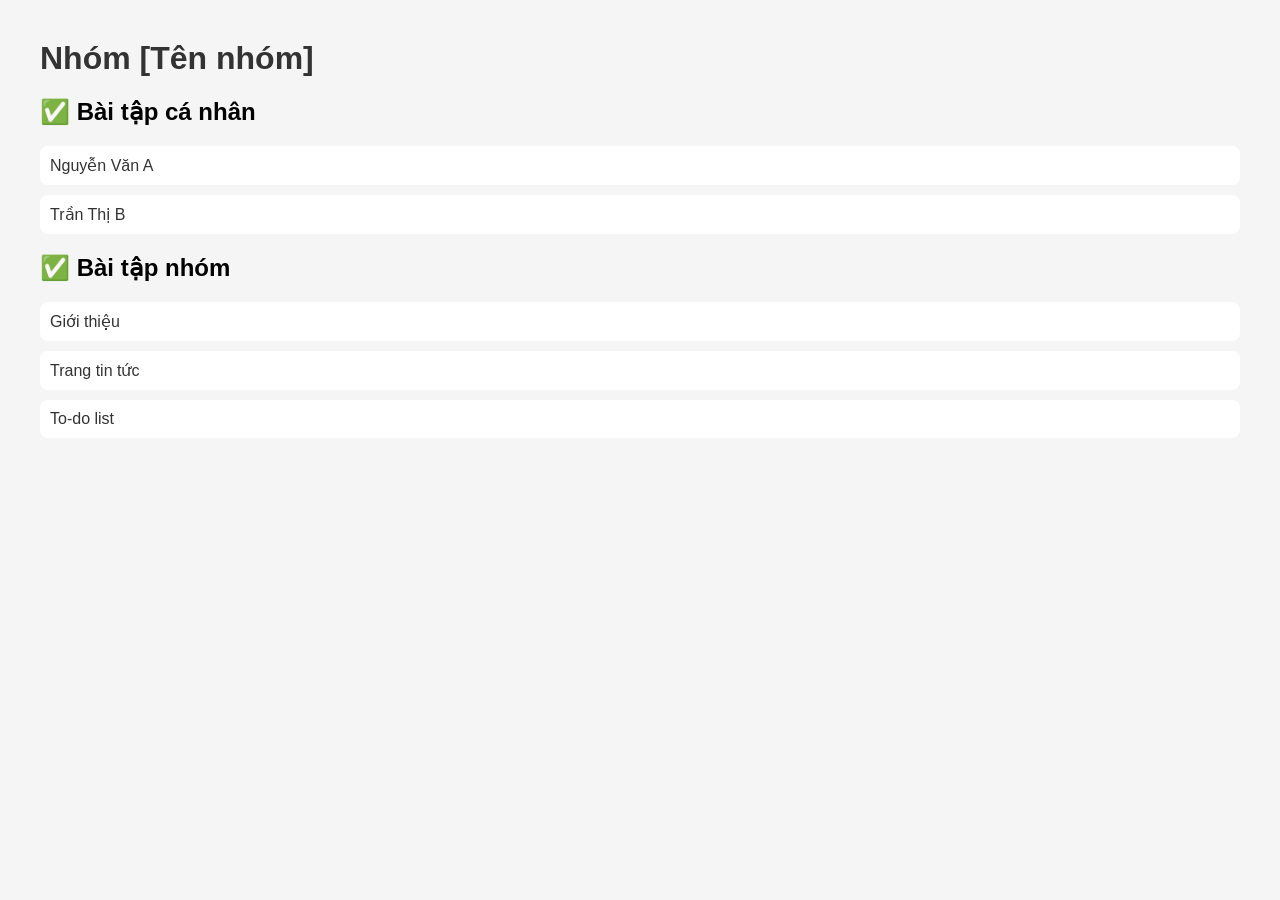
==== index.html @ d91e37bf "Add Project" ====
<!DOCTYPE html>
<html lang="en">
<head>
    <meta charset="UTF-8">
    <meta name="viewport" content="width=device-width, initial-scale=1.0">

    <!-- Sửa tên nhóm tại đây -->
    <title>Hệ thống bài tập Lập trình Web</title>

    <link rel="stylesheet" href="css/style.css">
</head>
<body>

    <h1>Nhóm [Tên nhóm]</h1>

    <!-- ✅ Phần bài làm cá nhân -->
    <div class="section">
        <h2>✅ Bài tập cá nhân</h2>
        <div class="task-list">
            <a href="tasks/student_1/index.html">Nguyễn Văn A</a>
            <a href="tasks/student_2/index.html">Trần Thị B</a>
        </div>
    </div>

    <!-- ✅ Phần bài làm nhóm -->
    <div class="section">
        <h2>✅ Bài tập nhóm</h2>
        <div class="task-list">
            <a href="tasks/group/about.html">Giới thiệu</a>
            <a href="tasks/group/news/index.html">Trang tin tức</a>
            <a href="tasks/group/todolist/index.html">To-do list</a>
        </div>
    </div>
</body>
</html>
---- css/style.css ----
body {
    font-family: Arial, sans-serif;
    margin: 40px;
    background: #f5f5f5;
}

h1 {
    color: #333;
}

.task-list {
    display: flex;
    flex-direction: column;
    gap: 10px;
}

.task-list a {
    padding: 10px;
    background: white;
    border-radius: 8px;
    text-decoration: none;
    color: #333;
    transition: 0.2s;
}

.task-list a:hover {
    background: #007BFF;
    color: white;
}

.btn {
    display: inline-block;
    padding: 10px 15px;
    background: #ff6600;
    color: white;
    text-decoration: none;
    border-radius: 6px;
}

.btn:hover {
    background: #cc5200;
}
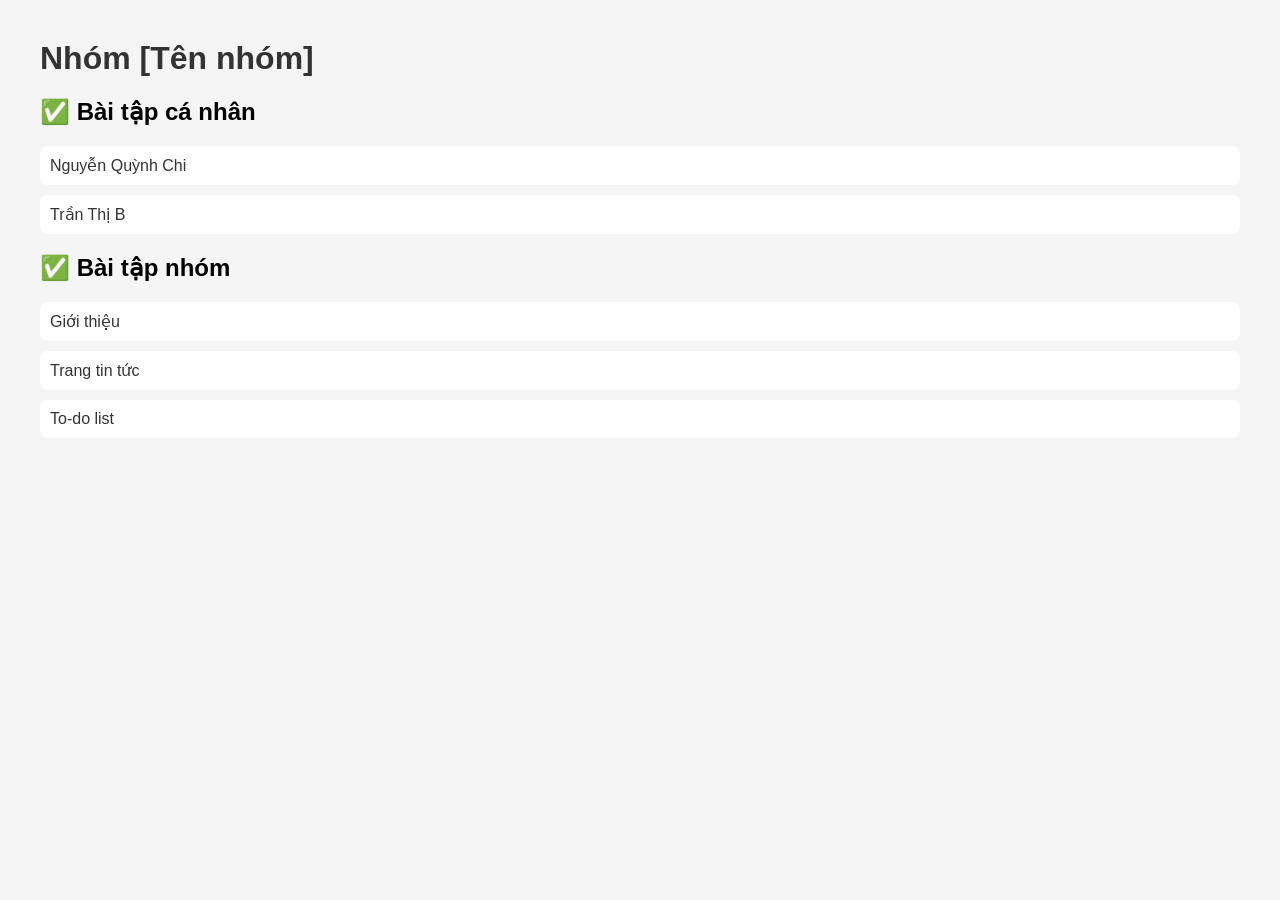
==== commit 14b9e101: "Cập nhật bài tập cá nhân ChiNQ" ====
--- a/index.html
+++ b/index.html
@@ -17,7 +17,7 @@
     <div class="section">
         <h2>✅ Bài tập cá nhân</h2>
         <div class="task-list">
-            <a href="tasks/student_1/index.html">Nguyễn Văn A</a>
+            <a href="tasks/chinq/index.html">Nguyễn Quỳnh Chi</a>
             <a href="tasks/student_2/index.html">Trần Thị B</a>
         </div>
     </div>
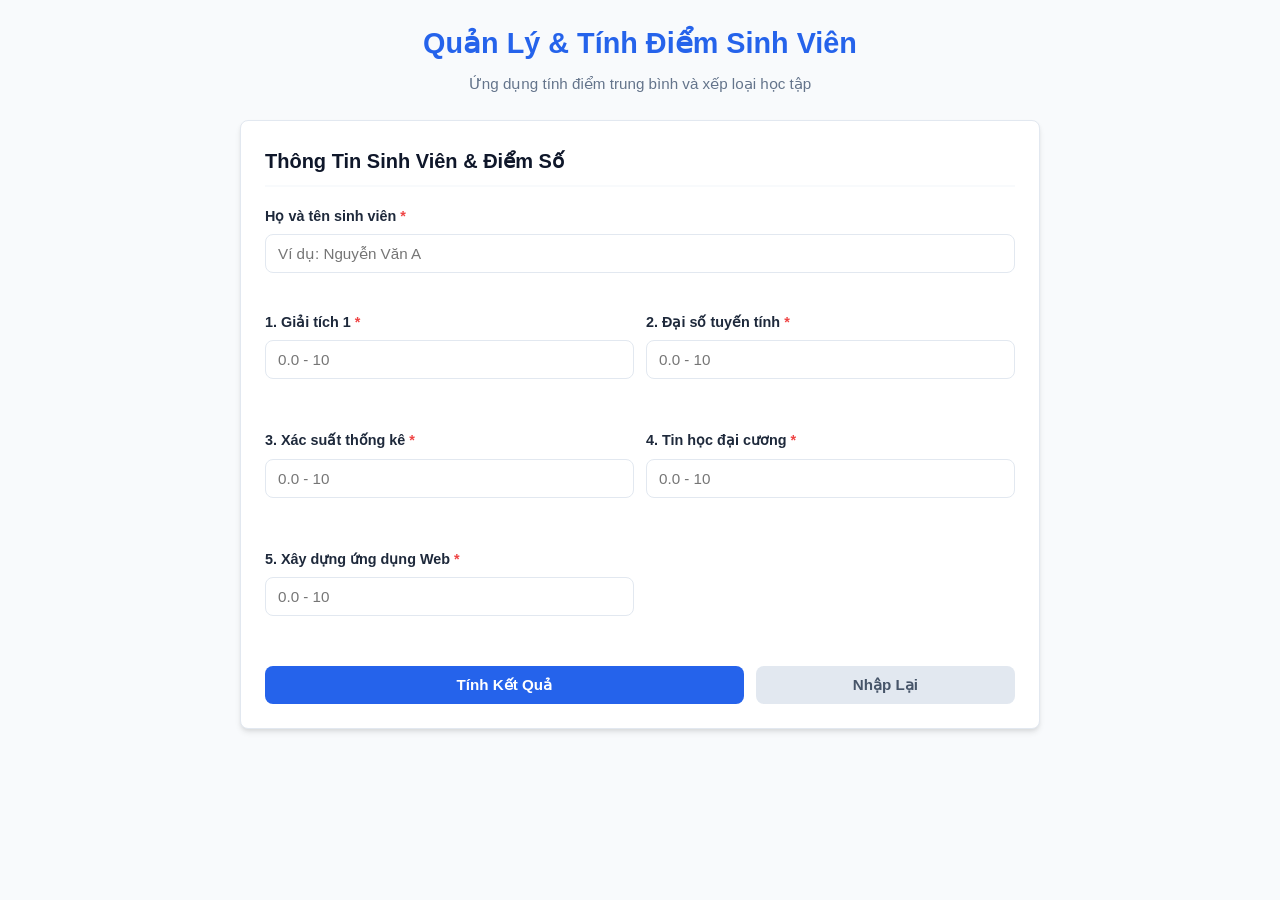
==== commit ee18db33: "Upload website" ====
--- a/index.html
+++ b/index.html
@@ -1,35 +1,128 @@
 <!DOCTYPE html>
-<html lang="en">
+<html lang="vi">
 <head>
-    <meta charset="UTF-8">
-    <meta name="viewport" content="width=device-width, initial-scale=1.0">
-
-    <!-- Sửa tên nhóm tại đây -->
-    <title>Hệ thống bài tập Lập trình Web</title>
-
-    <link rel="stylesheet" href="css/style.css">
+  <meta charset="UTF-8">
+  <meta name="viewport" content="width=device-width, initial-scale=1.0">
+  <title>Tính Điểm Trung Bình & Xếp Loại Sinh Viên</title>
+  <link rel="stylesheet" href="style.css">
 </head>
 <body>
+  <div class="container">
+    <header class="app-header">
+      <h1>Quản Lý & Tính Điểm Sinh Viên</h1>
+      <p>Ứng dụng tính điểm trung bình và xếp loại học tập</p>
+    </header>
 
-    <h1>Nhóm [Tên nhóm]</h1>
+    <main class="app-main">
+      <!-- Form Nhập Dữ Liệu -->
+      <section class="card">
+        <h2>Thông Tin Sinh Viên & Điểm Số</h2>
+        <form id="student-form" novalidate>
+          <div class="form-group">
+            <label for="fullName">Họ và tên sinh viên <span class="required">*</span></label>
+            <input type="text" id="fullName" placeholder="Ví dụ: Nguyễn Văn A" autocomplete="off">
+            <div class="error-message" id="error-fullName"></div>
+          </div>
 
-    <!-- ✅ Phần bài làm cá nhân -->
-    <div class="section">
-        <h2>✅ Bài tập cá nhân</h2>
-        <div class="task-list">
-            <a href="tasks/chinq/index.html">Nguyễn Quỳnh Chi</a>
-            <a href="tasks/student_2/index.html">Trần Thị B</a>
+          <div class="subject-grid">
+            <div class="form-group">
+              <label for="score1">1. Giải tích 1 <span class="required">*</span></label>
+              <input type="number" id="score1" min="0" max="10" step="0.1" placeholder="0.0 - 10">
+              <div class="error-message" id="error-score1"></div>
+            </div>
+
+            <div class="form-group">
+              <label for="score2">2. Đại số tuyến tính <span class="required">*</span></label>
+              <input type="number" id="score2" min="0" max="10" step="0.1" placeholder="0.0 - 10">
+              <div class="error-message" id="error-score2"></div>
+            </div>
+
+            <div class="form-group">
+              <label for="score3">3. Xác suất thống kê <span class="required">*</span></label>
+              <input type="number" id="score3" min="0" max="10" step="0.1" placeholder="0.0 - 10">
+              <div class="error-message" id="error-score3"></div>
+            </div>
+
+            <div class="form-group">
+              <label for="score4">4. Tin học đại cương <span class="required">*</span></label>
+              <input type="number" id="score4" min="0" max="10" step="0.1" placeholder="0.0 - 10">
+              <div class="error-message" id="error-score4"></div>
+            </div>
+
+            <div class="form-group">
+              <label for="score5">5. Xây dựng ứng dụng Web <span class="required">*</span></label>
+              <input type="number" id="score5" min="0" max="10" step="0.1" placeholder="0.0 - 10">
+              <div class="error-message" id="error-score5"></div>
+            </div>
+          </div>
+
+          <div class="form-actions">
+            <button type="submit" id="btn-calculate" class="btn btn-primary">Tính Kết Quả</button>
+            <button type="button" id="btn-reset" class="btn btn-secondary">Nhập Lại</button>
+          </div>
+        </form>
+      </section>
+
+      <!-- Khung Hiển Thị Kết Quả -->
+      <section class="card result-card hidden" id="result-section">
+        <h2>Kết Quả Học Tập</h2>
+        <div class="student-info-summary">
+          <p><strong>Họ và tên:</strong> <span id="res-name" class="highlight-name"></span></p>
         </div>
-    </div>
 
-    <!-- ✅ Phần bài làm nhóm -->
-    <div class="section">
-        <h2>✅ Bài tập nhóm</h2>
-        <div class="task-list">
-            <a href="tasks/group/about.html">Giới thiệu</a>
-            <a href="tasks/group/news/index.html">Trang tin tức</a>
-            <a href="tasks/group/todolist/index.html">To-do list</a>
+        <div class="table-responsive">
+          <table class="result-table">
+            <thead>
+              <tr>
+                <th>STT</th>
+                <th>Môn học</th>
+                <th>Điểm số</th>
+              </tr>
+            </thead>
+            <tbody>
+              <tr>
+                <td>1</td>
+                <td>Giải tích 1</td>
+                <td id="res-score1">-</td>
+              </tr>
+              <tr>
+                <td>2</td>
+                <td>Đại số tuyến tính</td>
+                <td id="res-score2">-</td>
+              </tr>
+              <tr>
+                <td>3</td>
+                <td>Xác suất thống kê</td>
+                <td id="res-score3">-</td>
+              </tr>
+              <tr>
+                <td>4</td>
+                <td>Tin học đại cương</td>
+                <td id="res-score4">-</td>
+              </tr>
+              <tr>
+                <td>5</td>
+                <td>Xây dựng ứng dụng Web</td>
+                <td id="res-score5">-</td>
+              </tr>
+            </tbody>
+          </table>
         </div>
-    </div>
+
+        <div class="summary-box">
+          <div class="summary-item">
+            <span class="label">Điểm trung bình:</span>
+            <span class="value" id="res-average">0.00</span>
+          </div>
+          <div class="summary-item">
+            <span class="label">Xếp loại học tập:</span>
+            <span class="badge" id="res-classification">Chưa xếp loại</span>
+          </div>
+        </div>
+      </section>
+    </main>
+  </div>
+
+  <script src="script.js"></script>
 </body>
 </html>
--- a/style.css
+++ b/style.css
@@ -0,0 +1,255 @@
+:root {
+  --primary-color: #2563eb;
+  --primary-hover: #1d4ed8;
+  --bg-color: #f8fafc;
+  --card-bg: #ffffff;
+  --text-color: #1e293b;
+  --text-muted: #64748b;
+  --border-color: #e2e8f0;
+  --error-color: #ef4444;
+  --success-color: #10b981;
+  --warning-color: #f59e0b;
+  --danger-color: #dc2626;
+  --radius: 8px;
+  --shadow: 0 4px 6px -1px rgba(0, 0, 0, 0.1), 0 2px 4px -1px rgba(0, 0, 0, 0.06);
+}
+
+* {
+  box-sizing: border-box;
+  margin: 0;
+  padding: 0;
+}
+
+body {
+  font-family: 'Segoe UI', Tahoma, Geneva, Verdana, sans-serif;
+  background-color: var(--bg-color);
+  color: var(--text-color);
+  line-height: 1.6;
+  padding: 20px;
+}
+
+.container {
+  max-width: 800px;
+  margin: 0 auto;
+}
+
+.app-header {
+  text-align: center;
+  margin-bottom: 24px;
+}
+
+.app-header h1 {
+  color: var(--primary-color);
+  font-size: 1.8rem;
+  margin-bottom: 6px;
+}
+
+.app-header p {
+  color: var(--text-muted);
+  font-size: 0.95rem;
+}
+
+.card {
+  background-color: var(--card-bg);
+  border-radius: var(--radius);
+  box-shadow: var(--shadow);
+  padding: 24px;
+  margin-bottom: 24px;
+  border: 1px solid var(--border-color);
+}
+
+.card h2 {
+  font-size: 1.25rem;
+  margin-bottom: 18px;
+  color: #0f172a;
+  border-bottom: 2px solid var(--bg-color);
+  padding-bottom: 8px;
+}
+
+.form-group {
+  margin-bottom: 16px;
+}
+
+label {
+  display: block;
+  font-weight: 600;
+  font-size: 0.9rem;
+  margin-bottom: 6px;
+}
+
+.required {
+  color: var(--error-color);
+}
+
+input[type="text"],
+input[type="number"] {
+  width: 100%;
+  padding: 10px 12px;
+  border: 1px solid var(--border-color);
+  border-radius: var(--radius);
+  font-size: 0.95rem;
+  transition: border-color 0.2s, box-shadow 0.2s;
+  outline: none;
+}
+
+input[type="text"]:focus,
+input[type="number"]:focus {
+  border-color: var(--primary-color);
+  box-shadow: 0 0 0 3px rgba(37, 99, 235, 0.15);
+}
+
+input.is-invalid {
+  border-color: var(--error-color);
+}
+
+.error-message {
+  color: var(--error-color);
+  font-size: 0.8rem;
+  margin-top: 4px;
+  min-height: 18px;
+}
+
+.subject-grid {
+  display: grid;
+  grid-template-columns: repeat(1, 1fr);
+  gap: 12px;
+}
+
+@media (min-width: 600px) {
+  .subject-grid {
+    grid-template-columns: repeat(2, 1fr);
+  }
+}
+
+.form-actions {
+  display: flex;
+  gap: 12px;
+  margin-top: 12px;
+}
+
+.btn {
+  padding: 10px 20px;
+  border: none;
+  border-radius: var(--radius);
+  font-size: 0.95rem;
+  font-weight: 600;
+  cursor: pointer;
+  transition: background-color 0.2s;
+}
+
+.btn-primary {
+  background-color: var(--primary-color);
+  color: white;
+  flex: 2;
+}
+
+.btn-primary:hover {
+  background-color: var(--primary-hover);
+}
+
+.btn-secondary {
+  background-color: #e2e8f0;
+  color: #475569;
+  flex: 1;
+}
+
+.btn-secondary:hover {
+  background-color: #cbd5e1;
+}
+
+/* Kết quả */
+.hidden {
+  display: none;
+}
+
+.student-info-summary {
+  font-size: 1.05rem;
+  margin-bottom: 16px;
+}
+
+.highlight-name {
+  color: var(--primary-color);
+  font-size: 1.1rem;
+}
+
+.table-responsive {
+  overflow-x: auto;
+  margin-bottom: 20px;
+}
+
+.result-table {
+  width: 100%;
+  border-collapse: collapse;
+  text-align: left;
+}
+
+.result-table th,
+.result-table td {
+  padding: 10px 14px;
+  border-bottom: 1px solid var(--border-color);
+}
+
+.result-table th {
+  background-color: #f1f5f9;
+  font-weight: 600;
+  color: #334155;
+}
+
+.summary-box {
+  display: flex;
+  flex-direction: column;
+  gap: 12px;
+  background-color: #f8fafc;
+  padding: 16px;
+  border-radius: var(--radius);
+  border: 1px solid var(--border-color);
+}
+
+@media (min-width: 480px) {
+  .summary-box {
+    flex-direction: row;
+    justify-content: space-between;
+    align-items: center;
+  }
+}
+
+.summary-item {
+  display: flex;
+  align-items: center;
+  gap: 10px;
+}
+
+.summary-item .label {
+  font-weight: 600;
+}
+
+.summary-item .value {
+  font-size: 1.4rem;
+  font-weight: 700;
+  color: var(--primary-color);
+}
+
+/* Badge Xếp Loại */
+.badge {
+  padding: 6px 14px;
+  border-radius: 20px;
+  font-weight: 700;
+  font-size: 0.9rem;
+  color: white;
+}
+
+.badge-gioi {
+  background-color: var(--success-color);
+}
+
+.badge-kha {
+  background-color: var(--primary-color);
+}
+
+.badge-trung-binh {
+  background-color: var(--warning-color);
+}
+
+.badge-yeu {
+  background-color: var(--danger-color);
+}
